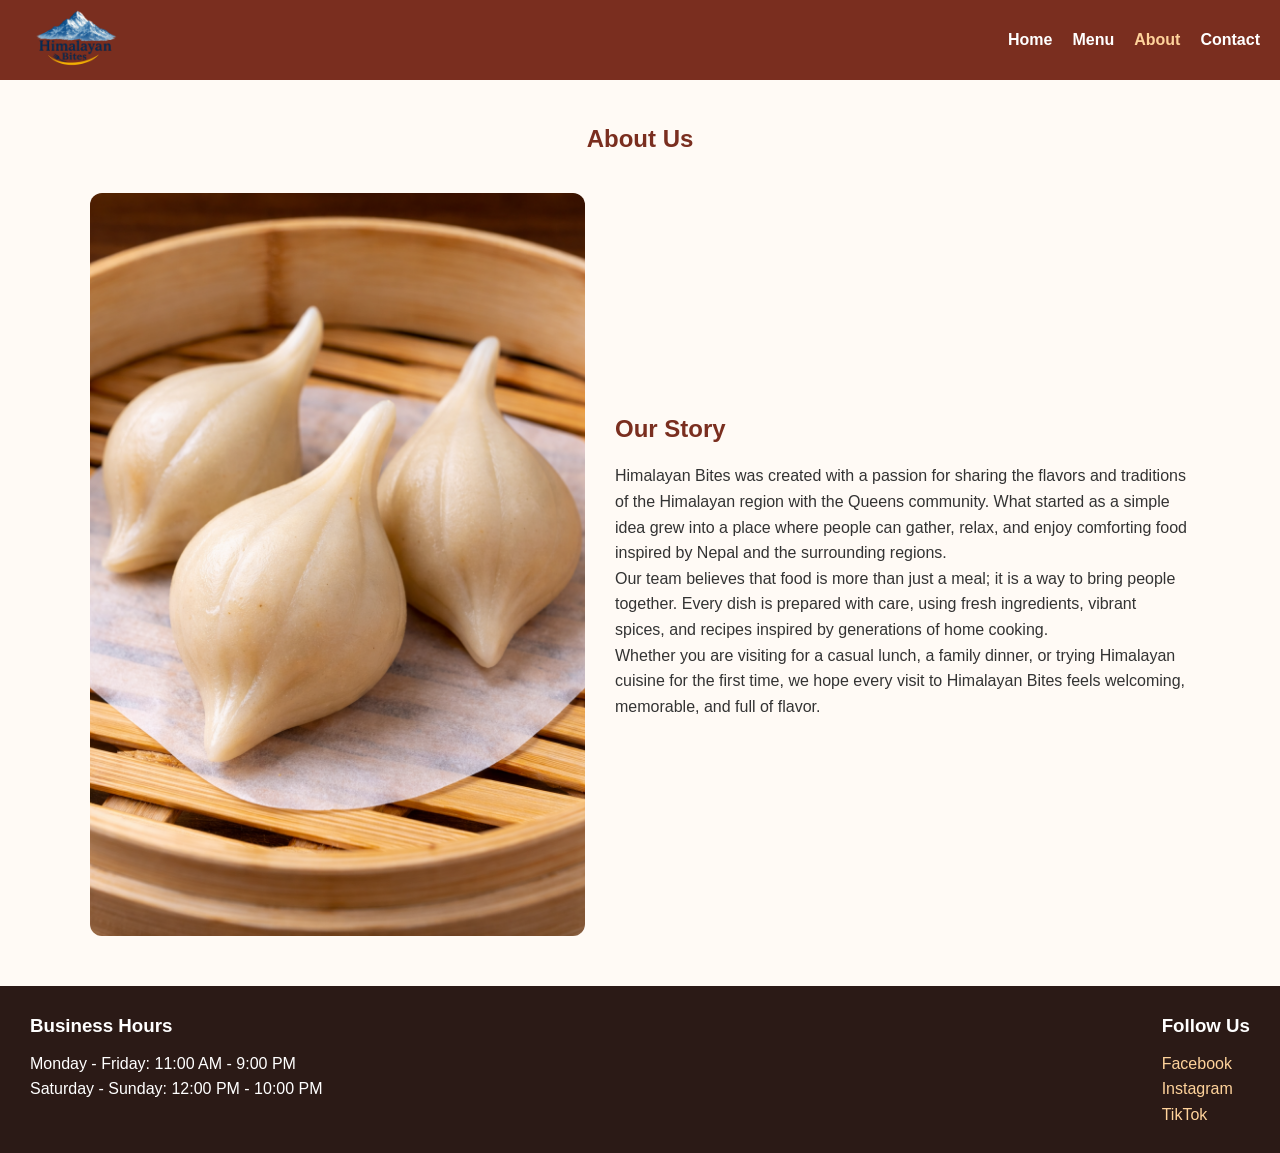
==== about.html @ a5650b61 "Add files via upload" ====
<!DOCTYPE html>
<html lang="en">
<head>
  <meta charset="UTF-8" />
  <meta name="viewport" content="width=device-width, initial-scale=1.0" />
  <title>Himalayan Bites | About</title>
  <link rel="stylesheet" href="style.css" />
</head>
<body>

  <header>
    <div class="logo">
      
      <img src="images/logo.png" alt="Himalayan Bites Logo">
    </div>

    <div class="hamburger" id="hamburger">&#9776;</div>

    <nav>
      <ul id="nav-links">
        <li><a href="index.html">Home</a></li>
        <li><a href="menu.html">Menu</a></li>
        <li><a href="about.html" class="active">About</a></li>
        <li><a href="contact.html">Contact</a></li>
      </ul>
    </nav>
  </header>

  <main class="container">
    <section class="page-header">
      <h1>About Us</h1>
    </section>

    <section class="about-section">
      <img src="images/food4.jpg" alt="Restaurant interior or food" class="about-image" />
      <div class="about-text">
        <h2>Our Story</h2>
        <p>
          Himalayan Bites was created with a passion for sharing the
           flavors and traditions of the Himalayan region with the Queens community. 
           What started as a simple idea grew into a place where people can gather, relax, 
           and enjoy comforting food inspired by Nepal and the surrounding regions.
        </p>

        <p>
          Our team believes that food is more than just a meal; it is a way to bring
           people together. Every dish is prepared with care, using fresh ingredients,
            vibrant spices, and recipes inspired by generations of home cooking.
</p>
        </p>
        
        <p>
          Whether you are visiting for a casual lunch, a family dinner, or
           trying Himalayan cuisine for the first time, we hope every visit to
            Himalayan Bites feels welcoming, memorable, and full of flavor.
</p>
        </p>
      </div>
    </section>
  </main>

  <footer>
    <div class="footer-container">
      <div>
        <h3>Business Hours</h3>
        <p>Monday - Friday: 11:00 AM - 9:00 PM</p>
        <p>Saturday - Sunday: 12:00 PM - 10:00 PM</p>
      </div>

      <div>
        <h3>Follow Us</h3>
        <p><a href="#">Facebook</a></p>
        <p><a href="#">Instagram</a></p>
        <p><a href="#">TikTok</a></p>
      </div>
    </div>
  </footer>

  <script src="script.js"></script>
</body>
</html>
---- style.css ----
* {
  margin: 0;
  padding: 0;
  box-sizing: border-box;
  font-family: Arial, sans-serif;
}

body {
  background-color: #fffaf5;
  color: #333;
  line-height: 1.6;
}


.logo {
  display: flex;
  align-items: center;
  gap: 10px;
  font-size: 1.4rem;
  font-weight: bold;
}

.logo img{
  height:170px;
  width:auto;
  object-fit:contain;
}

nav ul {
  display: flex;
  list-style: none;
  gap: 20px;
}

nav ul li a {
  color: white;
  text-decoration: none;
  font-weight: bold;
}

nav ul li a:hover,
nav ul li a.active {
  color: #ffd39b;
}

.hamburger {
  display: none;
  font-size: 28px;
  cursor: pointer;
}

.hero {
    background: linear-gradient(rgba(0,0,0,0.5), rgba(0,0,0,0.5)),
    url(images/hero.jpg) center / cover no-repeat;
    height: 80vh;
    display: flex;
    justify-content: center;
    align-items: center;
}

.hero-overlay {
    text-align: center;
    color: white;
}

.hero-overlay h1 {
    font-size: 60px;
    letter-spacing: 2px;
}

.hero-overlay p {
    font-size: 20px;
}

.container {
  width: 90%;
  max-width: 1100px;
  margin: 40px auto;
}

header {
  background-color: #7a2e1f;
  color: white;
  display: flex;
  justify-content: space-between;
  align-items: center;
  padding: 4px 20px;
  position: sticky;
  top: 0;
  z-index: 1000;
  height: 80px;
}


.intro,
.page-header {
  text-align: center;
  margin-bottom: 35px;
}

.intro h2,
.page-header h1,
.gallery-section h2,
.featured-dishes h2 {
  margin-bottom: 15px;
  color: #7a2e1f;
}

.restaurant-rating{
  font-size:14px;  
  margin-top:6px;
  opacity:0.9;
}

.star{
  color:#e63946;
  margin-right:4px;
}

.card-grid {
  display: grid;
  grid-template-columns: repeat(3, 1fr);
  gap: 25px;
}

.card {
  background: white;
  border-radius: 10px;
  overflow: hidden;
  box-shadow: 0 4px 12px rgba(0,0,0,0.1);
}

.card img {
  width: 100%;
  height: 220px;
  object-fit: cover;
}

.card-content {
  padding: 15px;
}

.gallery-section {
  margin-top: 50px;
  text-align: center;
}

.slider {
  position: relative;
  max-width: 800px;
  margin: 20px auto 0;
}

.slides {
  position: relative;
  width: 100%;
  height: 450px;
  overflow: hidden;
  border-radius: 12px;
}

.slide {
  width: 100%;
  height: 450px;
  object-fit: contain;
  display: none;
}

.slide.active {
  display: block;
}

.prev,
.next {
  position: absolute;
  top: 50%;
  transform: translateY(-50%);
  background: rgba(0, 0, 0, 0.6);
  color: white;
  border: none;
  padding: 12px 16px;
  font-size: 20px;
  cursor: pointer;
  border-radius: 50%;
}

.prev {
  left: 10px;
}

.next {
  right: 10px;
}

.menu-table {
  width: 100%;
  border-collapse: collapse;
  background: white;
  box-shadow: 0 4px 12px rgba(0,0,0,0.08);
}

.menu-table th,
.menu-table td {
  border: 1px solid #ddd;
  padding: 14px;
  text-align: left;
}

.menu-table th {
  background-color: #7a2e1f;
  color: white;
}

.about-section {
  display: flex;
  gap: 30px;
  align-items: center;
}

.about-image {
  width: 45%;
  border-radius: 12px;
  object-fit: cover;
}

.about-text {
  width: 55%;
}

.about-text h2 {
  color: #7a2e1f;
  margin-bottom: 15px;
}

.contact-section {
  display: flex;
  gap: 30px;
}

.map-box,
.form-box {
  flex: 1;
}

.map-box iframe {
  width: 100%;
  height: 400px;
  border: 0;
  border-radius: 10px;
}

.form-box form {
  background: white;
  padding: 20px;
  border-radius: 10px;
  box-shadow: 0 4px 12px rgba(0,0,0,0.08);
}

.form-box label {
  display: block;
  margin-bottom: 8px;
  margin-top: 15px;
  font-weight: bold;
}

.form-box input,
.form-box textarea {
  width: 100%;
  padding: 12px;
  border: 1px solid #ccc;
  border-radius: 8px;
}

.form-box button {
  margin-top: 20px;
  padding: 12px 20px;
  border: none;
  background-color: #7a2e1f;
  color: white;
  border-radius: 8px;
  cursor: pointer;
  font-size: 1rem;
}

.form-box button:hover {
  background-color: #5f2318;
}

footer {
  background-color: #2b1a16;
  color: white;
  padding: 25px 30px;
  margin-top: 50px;
}

.footer-container {
  display: flex;
  justify-content: space-between;
  flex-wrap: wrap;
  gap: 20px;
}

footer h3 {
  margin-bottom: 10px;
}

footer a {
  color: #ffd39b;
  text-decoration: none;
}

footer a:hover {
  text-decoration: underline;
}

/* Mobile design */
@media (max-width: 768px) {
  .hamburger {
    display: block;
  }

  nav ul {
    display: none;
    flex-direction: column;
    background-color: #7a2e1f;
    position: absolute;
    top: 75px;
    right: 20px;
    width: 200px;
    padding: 15px;
    border-radius: 10px;
  }

  nav ul.show {
    display: flex;
  }

  .hero {
    height: 55vh;
  }

  .hero-overlay h1 {
    font-size: 2rem;
  }

  .card-grid {
    grid-template-columns: 1fr;
  }

  .about-section,
  .contact-section {
    flex-direction: column;
  }

  .about-image,
  .about-text {
    width: 100%;
  }

  .slides,
  .slide {
    height: 250px;
  }

  .footer-container {
    flex-direction: column;
  }
}
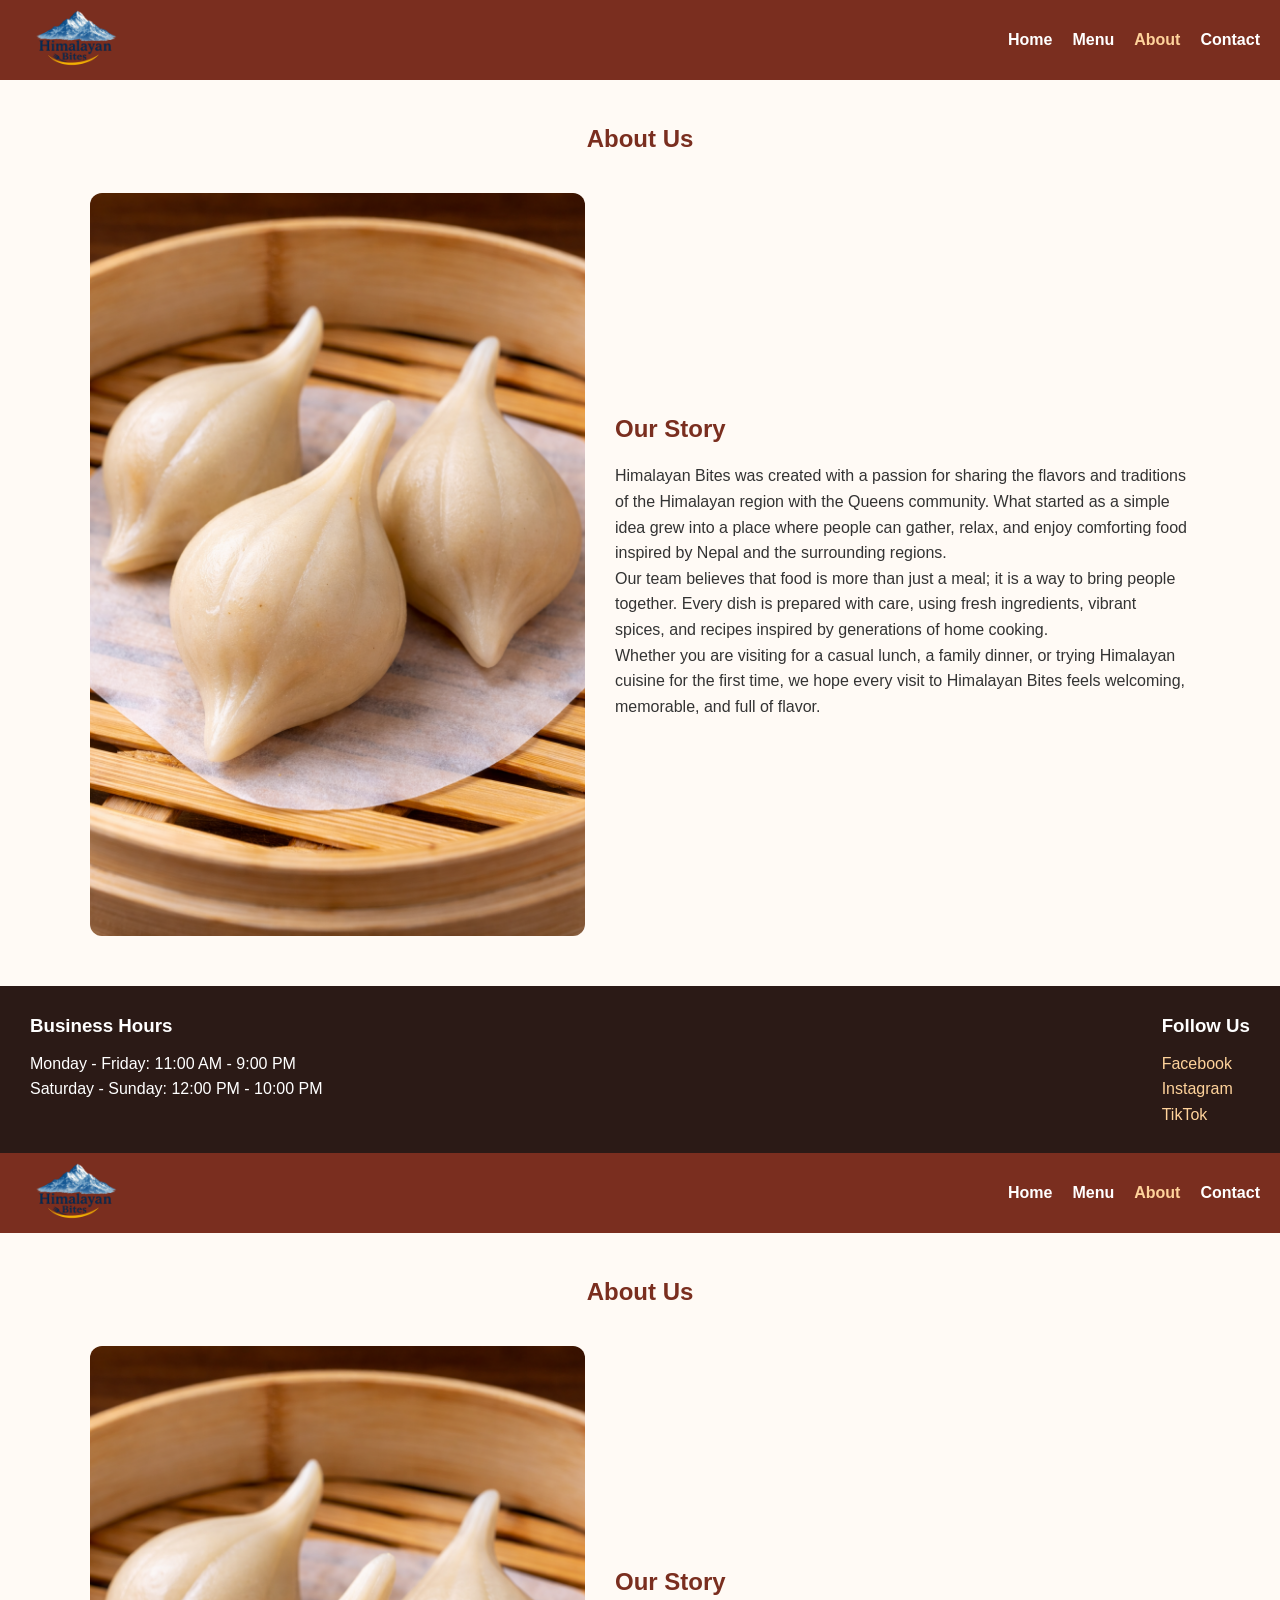
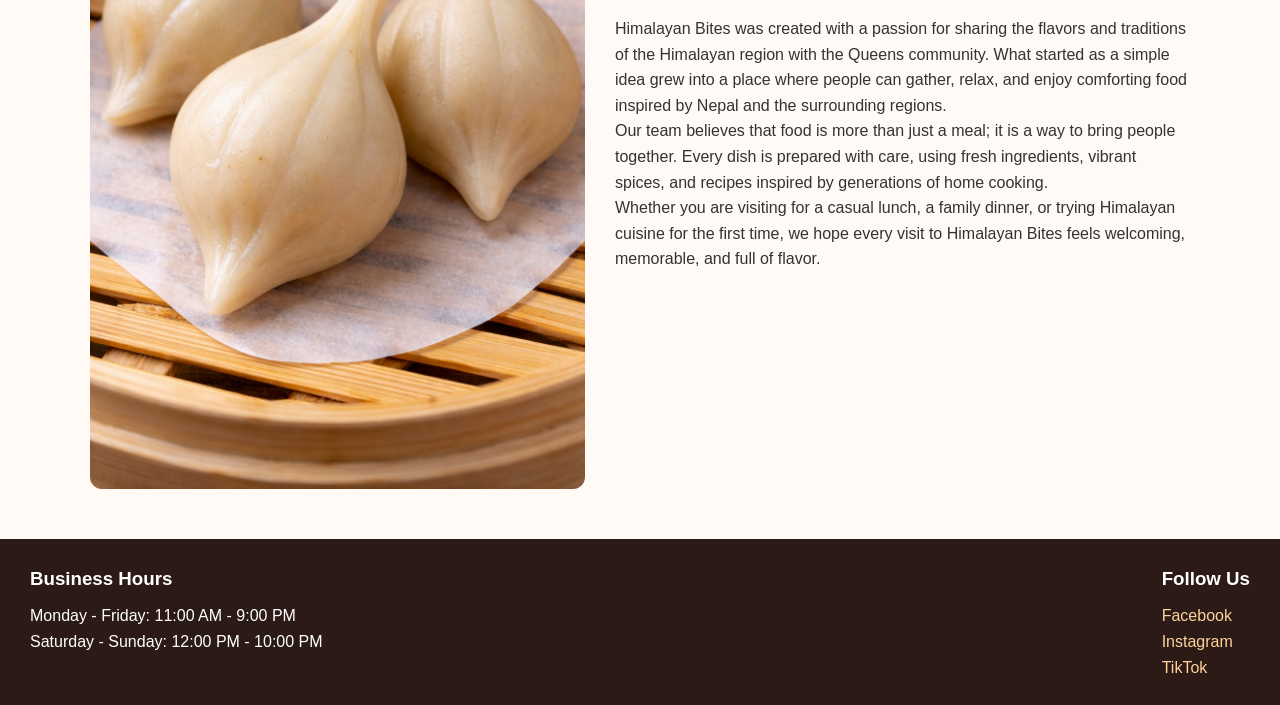
==== commit 17cc6a1b: "Resolved conflicts" ====
--- a/about.html
+++ b/about.html
@@ -1,81 +1,162 @@
-<!DOCTYPE html>
-<html lang="en">
-<head>
-  <meta charset="UTF-8" />
-  <meta name="viewport" content="width=device-width, initial-scale=1.0" />
-  <title>Himalayan Bites | About</title>
-  <link rel="stylesheet" href="style.css" />
-</head>
-<body>
-
-  <header>
-    <div class="logo">
-      
-      <img src="images/logo.png" alt="Himalayan Bites Logo">
-    </div>
-
-    <div class="hamburger" id="hamburger">&#9776;</div>
-
-    <nav>
-      <ul id="nav-links">
-        <li><a href="index.html">Home</a></li>
-        <li><a href="menu.html">Menu</a></li>
-        <li><a href="about.html" class="active">About</a></li>
-        <li><a href="contact.html">Contact</a></li>
-      </ul>
-    </nav>
-  </header>
-
-  <main class="container">
-    <section class="page-header">
-      <h1>About Us</h1>
-    </section>
-
-    <section class="about-section">
-      <img src="images/food4.jpg" alt="Restaurant interior or food" class="about-image" />
-      <div class="about-text">
-        <h2>Our Story</h2>
-        <p>
-          Himalayan Bites was created with a passion for sharing the
-           flavors and traditions of the Himalayan region with the Queens community. 
-           What started as a simple idea grew into a place where people can gather, relax, 
-           and enjoy comforting food inspired by Nepal and the surrounding regions.
-        </p>
-
-        <p>
-          Our team believes that food is more than just a meal; it is a way to bring
-           people together. Every dish is prepared with care, using fresh ingredients,
-            vibrant spices, and recipes inspired by generations of home cooking.
-</p>
-        </p>
-        
-        <p>
-          Whether you are visiting for a casual lunch, a family dinner, or
-           trying Himalayan cuisine for the first time, we hope every visit to
-            Himalayan Bites feels welcoming, memorable, and full of flavor.
-</p>
-        </p>
-      </div>
-    </section>
-  </main>
-
-  <footer>
-    <div class="footer-container">
-      <div>
-        <h3>Business Hours</h3>
-        <p>Monday - Friday: 11:00 AM - 9:00 PM</p>
-        <p>Saturday - Sunday: 12:00 PM - 10:00 PM</p>
-      </div>
-
-      <div>
-        <h3>Follow Us</h3>
-        <p><a href="#">Facebook</a></p>
-        <p><a href="#">Instagram</a></p>
-        <p><a href="#">TikTok</a></p>
-      </div>
-    </div>
-  </footer>
-
-  <script src="script.js"></script>
-</body>
+<!DOCTYPE html>
+<html lang="en">
+<head>
+  <meta charset="UTF-8" />
+  <meta name="viewport" content="width=device-width, initial-scale=1.0" />
+  <title>Himalayan Bites | About</title>
+  <link rel="stylesheet" href="style.css" />
+</head>
+<body>
+
+  <header>
+    <div class="logo">
+      
+      <img src="images/logo.png" alt="Himalayan Bites Logo">
+    </div>
+
+    <div class="hamburger" id="hamburger">&#9776;</div>
+
+    <nav>
+      <ul id="nav-links">
+        <li><a href="index.html">Home</a></li>
+        <li><a href="menu.html">Menu</a></li>
+        <li><a href="about.html" class="active">About</a></li>
+        <li><a href="contact.html">Contact</a></li>
+      </ul>
+    </nav>
+  </header>
+
+  <main class="container">
+    <section class="page-header">
+      <h1>About Us</h1>
+    </section>
+
+    <section class="about-section">
+      <img src="images/food4.jpg" alt="Restaurant interior or food" class="about-image" />
+      <div class="about-text">
+        <h2>Our Story</h2>
+        <p>
+          Himalayan Bites was created with a passion for sharing the
+           flavors and traditions of the Himalayan region with the Queens community. 
+           What started as a simple idea grew into a place where people can gather, relax, 
+           and enjoy comforting food inspired by Nepal and the surrounding regions.
+        </p>
+
+        <p>
+          Our team believes that food is more than just a meal; it is a way to bring
+           people together. Every dish is prepared with care, using fresh ingredients,
+            vibrant spices, and recipes inspired by generations of home cooking.
+</p>
+        </p>
+        
+        <p>
+          Whether you are visiting for a casual lunch, a family dinner, or
+           trying Himalayan cuisine for the first time, we hope every visit to
+            Himalayan Bites feels welcoming, memorable, and full of flavor.
+</p>
+        </p>
+      </div>
+    </section>
+  </main>
+
+  <footer>
+    <div class="footer-container">
+      <div>
+        <h3>Business Hours</h3>
+        <p>Monday - Friday: 11:00 AM - 9:00 PM</p>
+        <p>Saturday - Sunday: 12:00 PM - 10:00 PM</p>
+      </div>
+
+      <div>
+        <h3>Follow Us</h3>
+        <p><a href="#">Facebook</a></p>
+        <p><a href="#">Instagram</a></p>
+        <p><a href="#">TikTok</a></p>
+      </div>
+    </div>
+  </footer>
+
+  <script src="script.js"></script>
+</body>
+</html>
+<!DOCTYPE html>
+<html lang="en">
+<head>
+  <meta charset="UTF-8" />
+  <meta name="viewport" content="width=device-width, initial-scale=1.0" />
+  <title>Himalayan Bites | About</title>
+  <link rel="stylesheet" href="style.css" />
+</head>
+<body>
+
+  <header>
+    <div class="logo">
+      
+      <img src="images/logo.png" alt="Himalayan Bites Logo">
+    </div>
+
+    <div class="hamburger" id="hamburger">&#9776;</div>
+
+    <nav>
+      <ul id="nav-links">
+        <li><a href="index.html">Home</a></li>
+        <li><a href="menu.html">Menu</a></li>
+        <li><a href="about.html" class="active">About</a></li>
+        <li><a href="contact.html">Contact</a></li>
+      </ul>
+    </nav>
+  </header>
+
+  <main class="container">
+    <section class="page-header">
+      <h1>About Us</h1>
+    </section>
+
+    <section class="about-section">
+      <img src="images/food4.jpg" alt="Restaurant interior or food" class="about-image" />
+      <div class="about-text">
+        <h2>Our Story</h2>
+        <p>
+          Himalayan Bites was created with a passion for sharing the
+           flavors and traditions of the Himalayan region with the Queens community. 
+           What started as a simple idea grew into a place where people can gather, relax, 
+           and enjoy comforting food inspired by Nepal and the surrounding regions.
+        </p>
+
+        <p>
+          Our team believes that food is more than just a meal; it is a way to bring
+           people together. Every dish is prepared with care, using fresh ingredients,
+            vibrant spices, and recipes inspired by generations of home cooking.
+</p>
+        </p>
+        
+        <p>
+          Whether you are visiting for a casual lunch, a family dinner, or
+           trying Himalayan cuisine for the first time, we hope every visit to
+            Himalayan Bites feels welcoming, memorable, and full of flavor.
+</p>
+        </p>
+      </div>
+    </section>
+  </main>
+
+  <footer>
+    <div class="footer-container">
+      <div>
+        <h3>Business Hours</h3>
+        <p>Monday - Friday: 11:00 AM - 9:00 PM</p>
+        <p>Saturday - Sunday: 12:00 PM - 10:00 PM</p>
+      </div>
+
+      <div>
+        <h3>Follow Us</h3>
+        <p><a href="#">Facebook</a></p>
+        <p><a href="#">Instagram</a></p>
+        <p><a href="#">TikTok</a></p>
+      </div>
+    </div>
+  </footer>
+
+  <script src="script.js"></script>
+</body>
 </html>
--- a/style.css
+++ b/style.css
@@ -1,368 +1,403 @@
-* {
-  margin: 0;
-  padding: 0;
-  box-sizing: border-box;
-  font-family: Arial, sans-serif;
-}
-
-body {
-  background-color: #fffaf5;
-  color: #333;
-  line-height: 1.6;
-}
-
-
-.logo {
-  display: flex;
-  align-items: center;
-  gap: 10px;
-  font-size: 1.4rem;
-  font-weight: bold;
-}
-
-.logo img{
-  height:170px;
-  width:auto;
-  object-fit:contain;
-}
-
-nav ul {
-  display: flex;
-  list-style: none;
-  gap: 20px;
-}
-
-nav ul li a {
-  color: white;
-  text-decoration: none;
-  font-weight: bold;
-}
-
-nav ul li a:hover,
-nav ul li a.active {
-  color: #ffd39b;
-}
-
-.hamburger {
-  display: none;
-  font-size: 28px;
-  cursor: pointer;
-}
-
-.hero {
-    background: linear-gradient(rgba(0,0,0,0.5), rgba(0,0,0,0.5)),
-    url(images/hero.jpg) center / cover no-repeat;
-    height: 80vh;
-    display: flex;
-    justify-content: center;
-    align-items: center;
-}
-
-.hero-overlay {
-    text-align: center;
-    color: white;
-}
-
-.hero-overlay h1 {
-    font-size: 60px;
-    letter-spacing: 2px;
-}
-
-.hero-overlay p {
-    font-size: 20px;
-}
-
-.container {
-  width: 90%;
-  max-width: 1100px;
-  margin: 40px auto;
-}
-
-header {
-  background-color: #7a2e1f;
-  color: white;
-  display: flex;
-  justify-content: space-between;
-  align-items: center;
-  padding: 4px 20px;
-  position: sticky;
-  top: 0;
-  z-index: 1000;
-  height: 80px;
-}
-
-
-.intro,
-.page-header {
-  text-align: center;
-  margin-bottom: 35px;
-}
-
-.intro h2,
-.page-header h1,
-.gallery-section h2,
-.featured-dishes h2 {
-  margin-bottom: 15px;
-  color: #7a2e1f;
-}
-
-.restaurant-rating{
-  font-size:14px;  
-  margin-top:6px;
-  opacity:0.9;
-}
-
-.star{
-  color:#e63946;
-  margin-right:4px;
-}
-
-.card-grid {
-  display: grid;
-  grid-template-columns: repeat(3, 1fr);
-  gap: 25px;
-}
-
-.card {
-  background: white;
-  border-radius: 10px;
-  overflow: hidden;
-  box-shadow: 0 4px 12px rgba(0,0,0,0.1);
-}
-
-.card img {
-  width: 100%;
-  height: 220px;
-  object-fit: cover;
-}
-
-.card-content {
-  padding: 15px;
-}
-
-.gallery-section {
-  margin-top: 50px;
-  text-align: center;
-}
-
-.slider {
-  position: relative;
-  max-width: 800px;
-  margin: 20px auto 0;
-}
-
-.slides {
-  position: relative;
-  width: 100%;
-  height: 450px;
-  overflow: hidden;
-  border-radius: 12px;
-}
-
-.slide {
-  width: 100%;
-  height: 450px;
-  object-fit: contain;
-  display: none;
-}
-
-.slide.active {
-  display: block;
-}
-
-.prev,
-.next {
-  position: absolute;
-  top: 50%;
-  transform: translateY(-50%);
-  background: rgba(0, 0, 0, 0.6);
-  color: white;
-  border: none;
-  padding: 12px 16px;
-  font-size: 20px;
-  cursor: pointer;
-  border-radius: 50%;
-}
-
-.prev {
-  left: 10px;
-}
-
-.next {
-  right: 10px;
-}
-
-.menu-table {
-  width: 100%;
-  border-collapse: collapse;
-  background: white;
-  box-shadow: 0 4px 12px rgba(0,0,0,0.08);
-}
-
-.menu-table th,
-.menu-table td {
-  border: 1px solid #ddd;
-  padding: 14px;
-  text-align: left;
-}
-
-.menu-table th {
-  background-color: #7a2e1f;
-  color: white;
-}
-
-.about-section {
-  display: flex;
-  gap: 30px;
-  align-items: center;
-}
-
-.about-image {
-  width: 45%;
-  border-radius: 12px;
-  object-fit: cover;
-}
-
-.about-text {
-  width: 55%;
-}
-
-.about-text h2 {
-  color: #7a2e1f;
-  margin-bottom: 15px;
-}
-
-.contact-section {
-  display: flex;
-  gap: 30px;
-}
-
-.map-box,
-.form-box {
-  flex: 1;
-}
-
-.map-box iframe {
-  width: 100%;
-  height: 400px;
-  border: 0;
-  border-radius: 10px;
-}
-
-.form-box form {
-  background: white;
-  padding: 20px;
-  border-radius: 10px;
-  box-shadow: 0 4px 12px rgba(0,0,0,0.08);
-}
-
-.form-box label {
-  display: block;
-  margin-bottom: 8px;
-  margin-top: 15px;
-  font-weight: bold;
-}
-
-.form-box input,
-.form-box textarea {
-  width: 100%;
-  padding: 12px;
-  border: 1px solid #ccc;
-  border-radius: 8px;
-}
-
-.form-box button {
-  margin-top: 20px;
-  padding: 12px 20px;
-  border: none;
-  background-color: #7a2e1f;
-  color: white;
-  border-radius: 8px;
-  cursor: pointer;
-  font-size: 1rem;
-}
-
-.form-box button:hover {
-  background-color: #5f2318;
-}
-
-footer {
-  background-color: #2b1a16;
-  color: white;
-  padding: 25px 30px;
-  margin-top: 50px;
-}
-
-.footer-container {
-  display: flex;
-  justify-content: space-between;
-  flex-wrap: wrap;
-  gap: 20px;
-}
-
-footer h3 {
-  margin-bottom: 10px;
-}
-
-footer a {
-  color: #ffd39b;
-  text-decoration: none;
-}
-
-footer a:hover {
-  text-decoration: underline;
-}
-
-/* Mobile design */
-@media (max-width: 768px) {
-  .hamburger {
-    display: block;
-  }
-
-  nav ul {
-    display: none;
-    flex-direction: column;
-    background-color: #7a2e1f;
-    position: absolute;
-    top: 75px;
-    right: 20px;
-    width: 200px;
-    padding: 15px;
-    border-radius: 10px;
-  }
-
-  nav ul.show {
-    display: flex;
-  }
-
-  .hero {
-    height: 55vh;
-  }
-
-  .hero-overlay h1 {
-    font-size: 2rem;
-  }
-
-  .card-grid {
-    grid-template-columns: 1fr;
-  }
-
-  .about-section,
-  .contact-section {
-    flex-direction: column;
-  }
-
-  .about-image,
-  .about-text {
-    width: 100%;
-  }
-
-  .slides,
-  .slide {
-    height: 250px;
-  }
-
-  .footer-container {
-    flex-direction: column;
-  }
+* {
+  margin: 0;
+  padding: 0;
+  box-sizing: border-box;
+  font-family: Arial, sans-serif;
+}
+
+body {
+  background-color: #fffaf5;
+  color: #333;
+  line-height: 1.6;
+}
+
+
+.logo {
+  display: flex;
+  align-items: center;
+  gap: 10px;
+  font-size: 1.4rem;
+  font-weight: bold;
+}
+
+.logo img{
+  height:170px;
+  width:auto;
+  object-fit:contain;
+}
+
+nav ul {
+  display: flex;
+  list-style: none;
+  gap: 20px;
+}
+
+nav ul li a {
+  color: white;
+  text-decoration: none;
+  font-weight: bold;
+}
+
+nav ul li a:hover,
+nav ul li a.active {
+  color: #ffd39b;
+}
+
+.hamburger {
+  display: none;
+  font-size: 28px;
+  cursor: pointer;
+}
+
+.hero {
+    background: linear-gradient(rgba(0,0,0,0.5), rgba(0,0,0,0.5)),
+    url(images/hero.jpg) center / cover no-repeat;
+    height: 80vh;
+    display: flex;
+    justify-content: center;
+    align-items: center;
+}
+
+.hero-overlay {
+    text-align: center;
+    color: white;
+}
+
+.hero-overlay h1 {
+    font-size: 60px;
+    letter-spacing: 2px;
+}
+
+.hero-overlay p {
+    font-size: 20px;
+}
+
+.container {
+  width: 90%;
+  max-width: 1100px;
+  margin: 40px auto;
+}
+
+header {
+  background-color: #7a2e1f;
+  color: white;
+  display: flex;
+  justify-content: space-between;
+  align-items: center;
+  padding: 4px 20px;
+  position: sticky;
+  top: 0;
+  z-index: 1000;
+  height: 80px;
+}
+
+
+.intro,
+.page-header {
+  text-align: center;
+  margin-bottom: 35px;
+}
+
+.intro h2,
+.page-header h1,
+.gallery-section h2,
+.featured-dishes h2 {
+  margin-bottom: 15px;
+  color: #7a2e1f;
+}
+
+.restaurant-rating{
+  font-size:14px;  
+  margin-top:6px;
+  opacity:0.9;
+}
+
+.star{
+  color:#e63946;
+  margin-right:4px;
+}
+
+.card-grid {
+  display: grid;
+  grid-template-columns: repeat(3, 1fr);
+  gap: 25px;
+}
+
+.card {
+  background: white;
+  border-radius: 10px;
+  overflow: hidden;
+  box-shadow: 0 4px 12px rgba(0,0,0,0.1);
+}
+
+.card img {
+  width: 100%;
+  height: 220px;
+  object-fit: cover;
+}
+
+.card-content {
+  padding: 15px;
+}
+
+.gallery-section {
+  margin-top: 50px;
+  text-align: center;
+}
+
+.slider {
+  position: relative;
+  max-width: 800px;
+  margin: 20px auto 0;
+}
+
+.slides {
+  position: relative;
+  width: 100%;
+  height: 450px;
+  overflow: hidden;
+  border-radius: 12px;
+}
+
+.slide {
+  width: 100%;
+  height: 450px;
+  object-fit: contain;
+  display: none;
+}
+
+.slide.active {
+  display: block;
+}
+
+.prev,
+.next {
+  position: absolute;
+  top: 50%;
+  transform: translateY(-50%);
+  background: rgba(0, 0, 0, 0.6);
+  color: white;
+  border: none;
+  padding: 12px 16px;
+  font-size: 20px;
+  cursor: pointer;
+  border-radius: 50%;
+}
+
+.prev {
+  left: 10px;
+}
+
+.next {
+  right: 10px;
+}
+
+.menu-table {
+  width: 100%;
+  border-collapse: collapse;
+  background: white;
+  box-shadow: 0 4px 12px rgba(0,0,0,0.08);
+}
+
+.menu-table th,
+.menu-table td {
+  border: 1px solid #ddd;
+  padding: 14px;
+  text-align: left;
+}
+
+.menu-table th {
+  background-color: #7a2e1f;
+  color: white;
+}
+
+.about-section {
+  display: flex;
+  gap: 30px;
+  align-items: center;
+}
+
+.about-image {
+  width: 45%;
+  border-radius: 12px;
+  object-fit: cover;
+}
+
+.about-text {
+  width: 55%;
+}
+
+.about-text h2 {
+  color: #7a2e1f;
+  margin-bottom: 15px;
+}
+
+.contact-section {
+  display: flex;
+  gap: 30px;
+}
+
+.map-box,
+.form-box {
+  flex: 1;
+}
+
+.map-box iframe {
+  width: 100%;
+  height: 400px;
+  border: 0;
+  border-radius: 10px;
+}
+
+.form-box form {
+  background: white;
+  padding: 20px;
+  border-radius: 10px;
+  box-shadow: 0 4px 12px rgba(0,0,0,0.08);
+}
+
+.form-box label {
+  display: block;
+  margin-bottom: 8px;
+  margin-top: 15px;
+  font-weight: bold;
+}
+
+.form-box input,
+.form-box textarea {
+  width: 100%;
+  padding: 12px;
+  border: 1px solid #ccc;
+  border-radius: 8px;
+}
+
+.form-box button {
+  margin-top: 20px;
+  padding: 12px 20px;
+  border: none;
+  background-color: #7a2e1f;
+  color: white;
+  border-radius: 8px;
+  cursor: pointer;
+  font-size: 1rem;
+}
+
+.form-box button:hover {
+  background-color: #5f2318;
+}
+
+footer {
+  background-color: #2b1a16;
+  color: white;
+  padding: 25px 30px;
+  margin-top: 50px;
+}
+
+.footer-container {
+  display: flex;
+  justify-content: space-between;
+  flex-wrap: wrap;
+  gap: 20px;
+}
+
+footer h3 {
+  margin-bottom: 10px;
+}
+
+footer a {
+  color: #ffd39b;
+  text-decoration: none;
+}
+
+footer a:hover {
+  text-decoration: underline;
+}
+
+/* Mobile design */
+@media (max-width: 768px) {
+  .hamburger {
+    display: block;
+  }
+
+  nav ul {
+    display: none;
+    flex-direction: column;
+    background-color: #7a2e1f;
+    position: absolute;
+    top: 75px;
+    right: 20px;
+    width: 200px;
+    padding: 15px;
+    border-radius: 10px;
+  }
+
+  nav ul.show {
+    display: flex;
+  }
+
+  .hero {
+    height: 55vh;
+  }
+
+  .hero-overlay h1 {
+    font-size: 2rem;
+  }
+
+  .card-grid {
+    grid-template-columns: 1fr;
+  }
+
+  .about-section,
+  .contact-section {
+    flex-direction: column;
+  }
+
+  .about-image,
+  .about-text {
+    width: 100%;
+  }
+
+  .slides,
+  .slide {
+    height: 250px;
+  }
+
+  .footer-container {
+    flex-direction: column;
+  }
+}
+.cart-section {
+  margin-top: 40px;
+  background: white;
+  padding: 20px;
+  border-radius: 10px;
+  box-shadow: 0 4px 12px rgba(0,0,0,0.08);
+}
+
+.cart-section h2 {
+  margin-bottom: 15px;
+  color: #7a2e1f;
+}
+
+.cart-item {
+  margin-bottom: 10px;
+  padding: 10px 0;
+  border-bottom: 1px solid #ddd;
+}
+
+.menu-table button,
+.cart-item button,
+.cart-section button {
+  background-color: #7a2e1f;
+  color: white;
+  border: none;
+  padding: 8px 12px;
+  border-radius: 6px;
+  cursor: pointer;
+}
+
+.menu-table button:hover,
+.cart-item button:hover,
+.cart-section button:hover {
+  background-color: #5f2318;
 }
--- a/style.css
+++ b/style.css
@@ -1,368 +1,403 @@
-* {
-  margin: 0;
-  padding: 0;
-  box-sizing: border-box;
-  font-family: Arial, sans-serif;
-}
-
-body {
-  background-color: #fffaf5;
-  color: #333;
-  line-height: 1.6;
-}
-
-
-.logo {
-  display: flex;
-  align-items: center;
-  gap: 10px;
-  font-size: 1.4rem;
-  font-weight: bold;
-}
-
-.logo img{
-  height:170px;
-  width:auto;
-  object-fit:contain;
-}
-
-nav ul {
-  display: flex;
-  list-style: none;
-  gap: 20px;
-}
-
-nav ul li a {
-  color: white;
-  text-decoration: none;
-  font-weight: bold;
-}
-
-nav ul li a:hover,
-nav ul li a.active {
-  color: #ffd39b;
-}
-
-.hamburger {
-  display: none;
-  font-size: 28px;
-  cursor: pointer;
-}
-
-.hero {
-    background: linear-gradient(rgba(0,0,0,0.5), rgba(0,0,0,0.5)),
-    url(images/hero.jpg) center / cover no-repeat;
-    height: 80vh;
-    display: flex;
-    justify-content: center;
-    align-items: center;
-}
-
-.hero-overlay {
-    text-align: center;
-    color: white;
-}
-
-.hero-overlay h1 {
-    font-size: 60px;
-    letter-spacing: 2px;
-}
-
-.hero-overlay p {
-    font-size: 20px;
-}
-
-.container {
-  width: 90%;
-  max-width: 1100px;
-  margin: 40px auto;
-}
-
-header {
-  background-color: #7a2e1f;
-  color: white;
-  display: flex;
-  justify-content: space-between;
-  align-items: center;
-  padding: 4px 20px;
-  position: sticky;
-  top: 0;
-  z-index: 1000;
-  height: 80px;
-}
-
-
-.intro,
-.page-header {
-  text-align: center;
-  margin-bottom: 35px;
-}
-
-.intro h2,
-.page-header h1,
-.gallery-section h2,
-.featured-dishes h2 {
-  margin-bottom: 15px;
-  color: #7a2e1f;
-}
-
-.restaurant-rating{
-  font-size:14px;  
-  margin-top:6px;
-  opacity:0.9;
-}
-
-.star{
-  color:#e63946;
-  margin-right:4px;
-}
-
-.card-grid {
-  display: grid;
-  grid-template-columns: repeat(3, 1fr);
-  gap: 25px;
-}
-
-.card {
-  background: white;
-  border-radius: 10px;
-  overflow: hidden;
-  box-shadow: 0 4px 12px rgba(0,0,0,0.1);
-}
-
-.card img {
-  width: 100%;
-  height: 220px;
-  object-fit: cover;
-}
-
-.card-content {
-  padding: 15px;
-}
-
-.gallery-section {
-  margin-top: 50px;
-  text-align: center;
-}
-
-.slider {
-  position: relative;
-  max-width: 800px;
-  margin: 20px auto 0;
-}
-
-.slides {
-  position: relative;
-  width: 100%;
-  height: 450px;
-  overflow: hidden;
-  border-radius: 12px;
-}
-
-.slide {
-  width: 100%;
-  height: 450px;
-  object-fit: contain;
-  display: none;
-}
-
-.slide.active {
-  display: block;
-}
-
-.prev,
-.next {
-  position: absolute;
-  top: 50%;
-  transform: translateY(-50%);
-  background: rgba(0, 0, 0, 0.6);
-  color: white;
-  border: none;
-  padding: 12px 16px;
-  font-size: 20px;
-  cursor: pointer;
-  border-radius: 50%;
-}
-
-.prev {
-  left: 10px;
-}
-
-.next {
-  right: 10px;
-}
-
-.menu-table {
-  width: 100%;
-  border-collapse: collapse;
-  background: white;
-  box-shadow: 0 4px 12px rgba(0,0,0,0.08);
-}
-
-.menu-table th,
-.menu-table td {
-  border: 1px solid #ddd;
-  padding: 14px;
-  text-align: left;
-}
-
-.menu-table th {
-  background-color: #7a2e1f;
-  color: white;
-}
-
-.about-section {
-  display: flex;
-  gap: 30px;
-  align-items: center;
-}
-
-.about-image {
-  width: 45%;
-  border-radius: 12px;
-  object-fit: cover;
-}
-
-.about-text {
-  width: 55%;
-}
-
-.about-text h2 {
-  color: #7a2e1f;
-  margin-bottom: 15px;
-}
-
-.contact-section {
-  display: flex;
-  gap: 30px;
-}
-
-.map-box,
-.form-box {
-  flex: 1;
-}
-
-.map-box iframe {
-  width: 100%;
-  height: 400px;
-  border: 0;
-  border-radius: 10px;
-}
-
-.form-box form {
-  background: white;
-  padding: 20px;
-  border-radius: 10px;
-  box-shadow: 0 4px 12px rgba(0,0,0,0.08);
-}
-
-.form-box label {
-  display: block;
-  margin-bottom: 8px;
-  margin-top: 15px;
-  font-weight: bold;
-}
-
-.form-box input,
-.form-box textarea {
-  width: 100%;
-  padding: 12px;
-  border: 1px solid #ccc;
-  border-radius: 8px;
-}
-
-.form-box button {
-  margin-top: 20px;
-  padding: 12px 20px;
-  border: none;
-  background-color: #7a2e1f;
-  color: white;
-  border-radius: 8px;
-  cursor: pointer;
-  font-size: 1rem;
-}
-
-.form-box button:hover {
-  background-color: #5f2318;
-}
-
-footer {
-  background-color: #2b1a16;
-  color: white;
-  padding: 25px 30px;
-  margin-top: 50px;
-}
-
-.footer-container {
-  display: flex;
-  justify-content: space-between;
-  flex-wrap: wrap;
-  gap: 20px;
-}
-
-footer h3 {
-  margin-bottom: 10px;
-}
-
-footer a {
-  color: #ffd39b;
-  text-decoration: none;
-}
-
-footer a:hover {
-  text-decoration: underline;
-}
-
-/* Mobile design */
-@media (max-width: 768px) {
-  .hamburger {
-    display: block;
-  }
-
-  nav ul {
-    display: none;
-    flex-direction: column;
-    background-color: #7a2e1f;
-    position: absolute;
-    top: 75px;
-    right: 20px;
-    width: 200px;
-    padding: 15px;
-    border-radius: 10px;
-  }
-
-  nav ul.show {
-    display: flex;
-  }
-
-  .hero {
-    height: 55vh;
-  }
-
-  .hero-overlay h1 {
-    font-size: 2rem;
-  }
-
-  .card-grid {
-    grid-template-columns: 1fr;
-  }
-
-  .about-section,
-  .contact-section {
-    flex-direction: column;
-  }
-
-  .about-image,
-  .about-text {
-    width: 100%;
-  }
-
-  .slides,
-  .slide {
-    height: 250px;
-  }
-
-  .footer-container {
-    flex-direction: column;
-  }
+* {
+  margin: 0;
+  padding: 0;
+  box-sizing: border-box;
+  font-family: Arial, sans-serif;
+}
+
+body {
+  background-color: #fffaf5;
+  color: #333;
+  line-height: 1.6;
+}
+
+
+.logo {
+  display: flex;
+  align-items: center;
+  gap: 10px;
+  font-size: 1.4rem;
+  font-weight: bold;
+}
+
+.logo img{
+  height:170px;
+  width:auto;
+  object-fit:contain;
+}
+
+nav ul {
+  display: flex;
+  list-style: none;
+  gap: 20px;
+}
+
+nav ul li a {
+  color: white;
+  text-decoration: none;
+  font-weight: bold;
+}
+
+nav ul li a:hover,
+nav ul li a.active {
+  color: #ffd39b;
+}
+
+.hamburger {
+  display: none;
+  font-size: 28px;
+  cursor: pointer;
+}
+
+.hero {
+    background: linear-gradient(rgba(0,0,0,0.5), rgba(0,0,0,0.5)),
+    url(images/hero.jpg) center / cover no-repeat;
+    height: 80vh;
+    display: flex;
+    justify-content: center;
+    align-items: center;
+}
+
+.hero-overlay {
+    text-align: center;
+    color: white;
+}
+
+.hero-overlay h1 {
+    font-size: 60px;
+    letter-spacing: 2px;
+}
+
+.hero-overlay p {
+    font-size: 20px;
+}
+
+.container {
+  width: 90%;
+  max-width: 1100px;
+  margin: 40px auto;
+}
+
+header {
+  background-color: #7a2e1f;
+  color: white;
+  display: flex;
+  justify-content: space-between;
+  align-items: center;
+  padding: 4px 20px;
+  position: sticky;
+  top: 0;
+  z-index: 1000;
+  height: 80px;
+}
+
+
+.intro,
+.page-header {
+  text-align: center;
+  margin-bottom: 35px;
+}
+
+.intro h2,
+.page-header h1,
+.gallery-section h2,
+.featured-dishes h2 {
+  margin-bottom: 15px;
+  color: #7a2e1f;
+}
+
+.restaurant-rating{
+  font-size:14px;  
+  margin-top:6px;
+  opacity:0.9;
+}
+
+.star{
+  color:#e63946;
+  margin-right:4px;
+}
+
+.card-grid {
+  display: grid;
+  grid-template-columns: repeat(3, 1fr);
+  gap: 25px;
+}
+
+.card {
+  background: white;
+  border-radius: 10px;
+  overflow: hidden;
+  box-shadow: 0 4px 12px rgba(0,0,0,0.1);
+}
+
+.card img {
+  width: 100%;
+  height: 220px;
+  object-fit: cover;
+}
+
+.card-content {
+  padding: 15px;
+}
+
+.gallery-section {
+  margin-top: 50px;
+  text-align: center;
+}
+
+.slider {
+  position: relative;
+  max-width: 800px;
+  margin: 20px auto 0;
+}
+
+.slides {
+  position: relative;
+  width: 100%;
+  height: 450px;
+  overflow: hidden;
+  border-radius: 12px;
+}
+
+.slide {
+  width: 100%;
+  height: 450px;
+  object-fit: contain;
+  display: none;
+}
+
+.slide.active {
+  display: block;
+}
+
+.prev,
+.next {
+  position: absolute;
+  top: 50%;
+  transform: translateY(-50%);
+  background: rgba(0, 0, 0, 0.6);
+  color: white;
+  border: none;
+  padding: 12px 16px;
+  font-size: 20px;
+  cursor: pointer;
+  border-radius: 50%;
+}
+
+.prev {
+  left: 10px;
+}
+
+.next {
+  right: 10px;
+}
+
+.menu-table {
+  width: 100%;
+  border-collapse: collapse;
+  background: white;
+  box-shadow: 0 4px 12px rgba(0,0,0,0.08);
+}
+
+.menu-table th,
+.menu-table td {
+  border: 1px solid #ddd;
+  padding: 14px;
+  text-align: left;
+}
+
+.menu-table th {
+  background-color: #7a2e1f;
+  color: white;
+}
+
+.about-section {
+  display: flex;
+  gap: 30px;
+  align-items: center;
+}
+
+.about-image {
+  width: 45%;
+  border-radius: 12px;
+  object-fit: cover;
+}
+
+.about-text {
+  width: 55%;
+}
+
+.about-text h2 {
+  color: #7a2e1f;
+  margin-bottom: 15px;
+}
+
+.contact-section {
+  display: flex;
+  gap: 30px;
+}
+
+.map-box,
+.form-box {
+  flex: 1;
+}
+
+.map-box iframe {
+  width: 100%;
+  height: 400px;
+  border: 0;
+  border-radius: 10px;
+}
+
+.form-box form {
+  background: white;
+  padding: 20px;
+  border-radius: 10px;
+  box-shadow: 0 4px 12px rgba(0,0,0,0.08);
+}
+
+.form-box label {
+  display: block;
+  margin-bottom: 8px;
+  margin-top: 15px;
+  font-weight: bold;
+}
+
+.form-box input,
+.form-box textarea {
+  width: 100%;
+  padding: 12px;
+  border: 1px solid #ccc;
+  border-radius: 8px;
+}
+
+.form-box button {
+  margin-top: 20px;
+  padding: 12px 20px;
+  border: none;
+  background-color: #7a2e1f;
+  color: white;
+  border-radius: 8px;
+  cursor: pointer;
+  font-size: 1rem;
+}
+
+.form-box button:hover {
+  background-color: #5f2318;
+}
+
+footer {
+  background-color: #2b1a16;
+  color: white;
+  padding: 25px 30px;
+  margin-top: 50px;
+}
+
+.footer-container {
+  display: flex;
+  justify-content: space-between;
+  flex-wrap: wrap;
+  gap: 20px;
+}
+
+footer h3 {
+  margin-bottom: 10px;
+}
+
+footer a {
+  color: #ffd39b;
+  text-decoration: none;
+}
+
+footer a:hover {
+  text-decoration: underline;
+}
+
+/* Mobile design */
+@media (max-width: 768px) {
+  .hamburger {
+    display: block;
+  }
+
+  nav ul {
+    display: none;
+    flex-direction: column;
+    background-color: #7a2e1f;
+    position: absolute;
+    top: 75px;
+    right: 20px;
+    width: 200px;
+    padding: 15px;
+    border-radius: 10px;
+  }
+
+  nav ul.show {
+    display: flex;
+  }
+
+  .hero {
+    height: 55vh;
+  }
+
+  .hero-overlay h1 {
+    font-size: 2rem;
+  }
+
+  .card-grid {
+    grid-template-columns: 1fr;
+  }
+
+  .about-section,
+  .contact-section {
+    flex-direction: column;
+  }
+
+  .about-image,
+  .about-text {
+    width: 100%;
+  }
+
+  .slides,
+  .slide {
+    height: 250px;
+  }
+
+  .footer-container {
+    flex-direction: column;
+  }
+}
+.cart-section {
+  margin-top: 40px;
+  background: white;
+  padding: 20px;
+  border-radius: 10px;
+  box-shadow: 0 4px 12px rgba(0,0,0,0.08);
+}
+
+.cart-section h2 {
+  margin-bottom: 15px;
+  color: #7a2e1f;
+}
+
+.cart-item {
+  margin-bottom: 10px;
+  padding: 10px 0;
+  border-bottom: 1px solid #ddd;
+}
+
+.menu-table button,
+.cart-item button,
+.cart-section button {
+  background-color: #7a2e1f;
+  color: white;
+  border: none;
+  padding: 8px 12px;
+  border-radius: 6px;
+  cursor: pointer;
+}
+
+.menu-table button:hover,
+.cart-item button:hover,
+.cart-section button:hover {
+  background-color: #5f2318;
 }
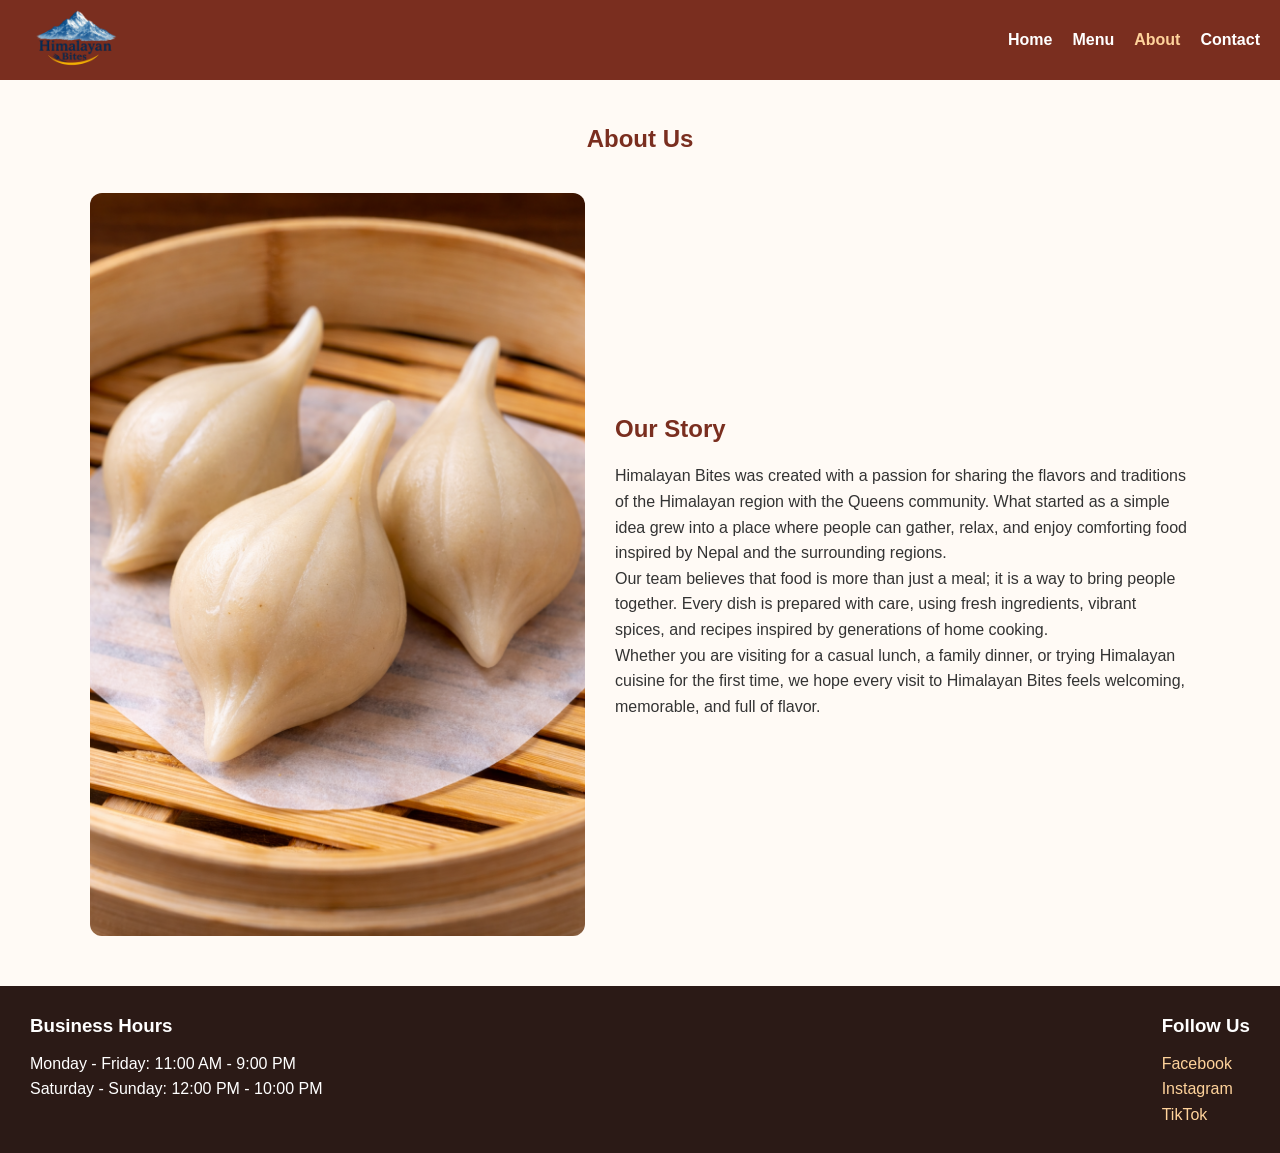
==== commit 59397d4a: "Add files via upload updated features" ====
--- a/about.html
+++ b/about.html
@@ -79,84 +79,3 @@
   <script src="script.js"></script>
 </body>
 </html>
-<!DOCTYPE html>
-<html lang="en">
-<head>
-  <meta charset="UTF-8" />
-  <meta name="viewport" content="width=device-width, initial-scale=1.0" />
-  <title>Himalayan Bites | About</title>
-  <link rel="stylesheet" href="style.css" />
-</head>
-<body>
-
-  <header>
-    <div class="logo">
-      
-      <img src="images/logo.png" alt="Himalayan Bites Logo">
-    </div>
-
-    <div class="hamburger" id="hamburger">&#9776;</div>
-
-    <nav>
-      <ul id="nav-links">
-        <li><a href="index.html">Home</a></li>
-        <li><a href="menu.html">Menu</a></li>
-        <li><a href="about.html" class="active">About</a></li>
-        <li><a href="contact.html">Contact</a></li>
-      </ul>
-    </nav>
-  </header>
-
-  <main class="container">
-    <section class="page-header">
-      <h1>About Us</h1>
-    </section>
-
-    <section class="about-section">
-      <img src="images/food4.jpg" alt="Restaurant interior or food" class="about-image" />
-      <div class="about-text">
-        <h2>Our Story</h2>
-        <p>
-          Himalayan Bites was created with a passion for sharing the
-           flavors and traditions of the Himalayan region with the Queens community. 
-           What started as a simple idea grew into a place where people can gather, relax, 
-           and enjoy comforting food inspired by Nepal and the surrounding regions.
-        </p>
-
-        <p>
-          Our team believes that food is more than just a meal; it is a way to bring
-           people together. Every dish is prepared with care, using fresh ingredients,
-            vibrant spices, and recipes inspired by generations of home cooking.
-</p>
-        </p>
-        
-        <p>
-          Whether you are visiting for a casual lunch, a family dinner, or
-           trying Himalayan cuisine for the first time, we hope every visit to
-            Himalayan Bites feels welcoming, memorable, and full of flavor.
-</p>
-        </p>
-      </div>
-    </section>
-  </main>
-
-  <footer>
-    <div class="footer-container">
-      <div>
-        <h3>Business Hours</h3>
-        <p>Monday - Friday: 11:00 AM - 9:00 PM</p>
-        <p>Saturday - Sunday: 12:00 PM - 10:00 PM</p>
-      </div>
-
-      <div>
-        <h3>Follow Us</h3>
-        <p><a href="#">Facebook</a></p>
-        <p><a href="#">Instagram</a></p>
-        <p><a href="#">TikTok</a></p>
-      </div>
-    </div>
-  </footer>
-
-  <script src="script.js"></script>
-</body>
-</html>
